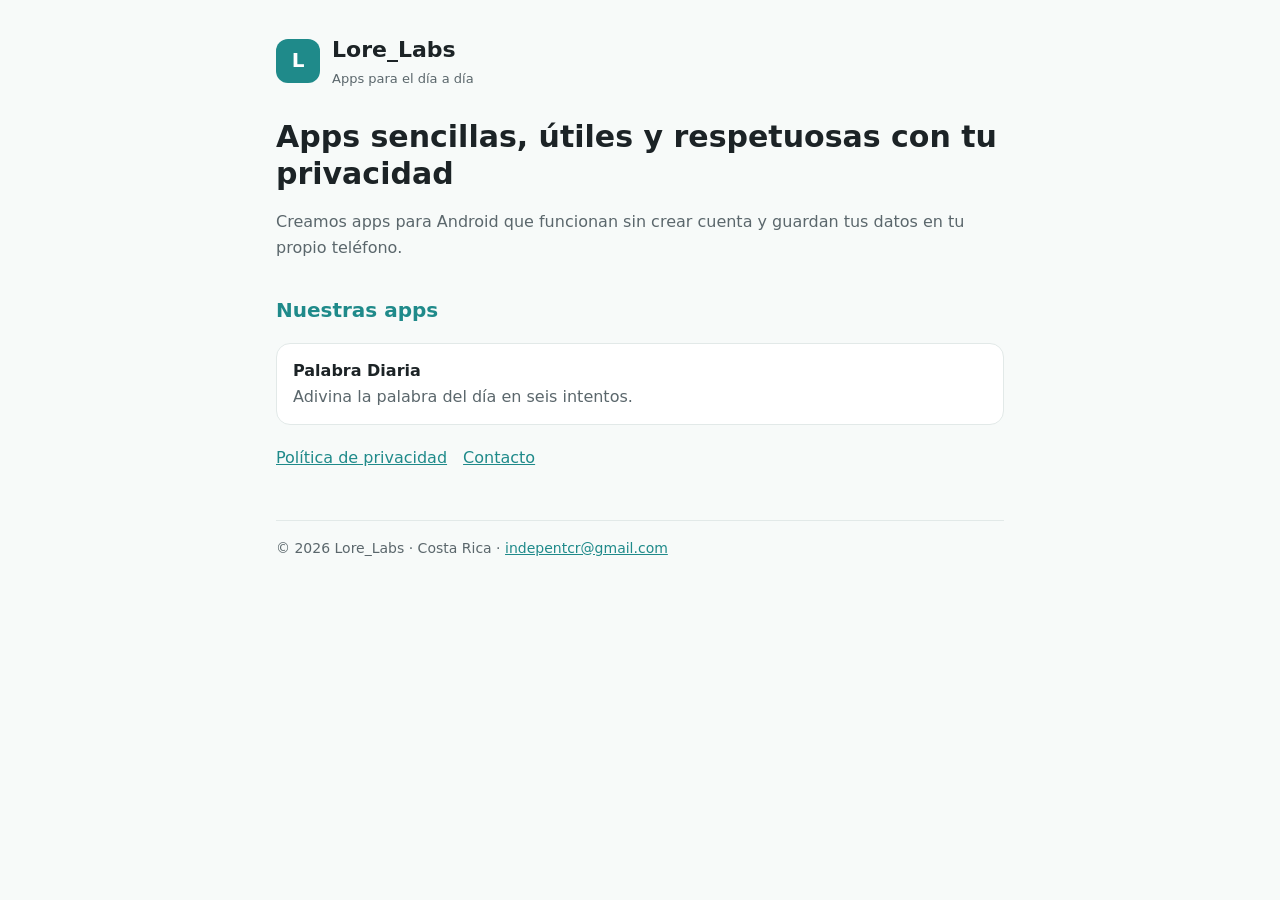
==== index.html @ 29284d18 "Sitio Lore_Labs: inicio, politica de privacidad y app-ads.txt Co-Authored-By: Claude Opus 5.5 <norep" ====
<!doctype html>
<html lang="es">
<head>
  <meta charset="utf-8">
  <meta name="viewport" content="width=device-width, initial-scale=1">
  <title>Lore_Labs · Apps para el día a día</title>
  <meta name="description" content="Lore_Labs: apps sencillas y útiles para Android.">
  <link rel="stylesheet" href="style.css">
</head>
<body>
  <div class="wrap">
    <header>
      <div class="logo">L</div>
      <div class="brand">Lore_Labs<small>Apps para el día a día</small></div>
    </header>

    <h1>Apps sencillas, útiles y respetuosas con tu privacidad</h1>
    <p class="muted">Creamos apps para Android que funcionan sin crear cuenta y guardan tus datos en tu propio teléfono.</p>

    <h2>Nuestras apps</h2>
    <ul class="apps">
      <li><b>Palabra Diaria</b><span class="muted">Adivina la palabra del día en seis intentos.</span></li>
    </ul>

    <nav class="links">
      <a href="privacidad.html">Política de privacidad</a>
      <a href="mailto:indepentcr@gmail.com">Contacto</a>
    </nav>

    <footer>© 2026 Lore_Labs · Costa Rica · <a href="mailto:indepentcr@gmail.com">indepentcr@gmail.com</a></footer>
  </div>
</body>
</html>
---- style.css ----
:root {
  --bg: #f7faf9;
  --surface: #ffffff;
  --text: #1c2326;
  --muted: #5b676c;
  --primary: #1f8a8a;
  --accent: #e07a3f;
  --line: #e2e9e8;
}
@media (prefers-color-scheme: dark) {
  :root {
    --bg: #121618;
    --surface: #1a2023;
    --text: #e8eeee;
    --muted: #9fb0b3;
    --primary: #5cc2c2;
    --accent: #f0a073;
    --line: #2a3337;
  }
}
* { box-sizing: border-box; }
body {
  margin: 0;
  background: var(--bg);
  color: var(--text);
  font: 16px/1.65 system-ui, -apple-system, "Segoe UI", Roboto, sans-serif;
}
.wrap { max-width: 760px; margin: 0 auto; padding: 32px 16px 64px; }
header { display: flex; align-items: center; gap: 12px; margin-bottom: 28px; }
.logo {
  width: 44px; height: 44px; border-radius: 12px; background: var(--primary);
  display: grid; place-items: center; color: #fff; font-weight: 800; font-size: 20px;
}
.brand { font-size: 22px; font-weight: 700; }
.brand small { display: block; font-size: 13px; font-weight: 400; color: var(--muted); }
h1 { font-size: 30px; line-height: 1.25; margin: 0 0 8px; }
h2 { font-size: 20px; margin: 32px 0 8px; color: var(--primary); }
p, li { color: var(--text); }
.muted { color: var(--muted); }
a { color: var(--primary); }
.card {
  background: var(--surface); border: 1px solid var(--line); border-radius: 16px;
  padding: 20px; margin: 16px 0;
}
.apps { list-style: none; padding: 0; display: grid; gap: 12px; }
.apps li { background: var(--surface); border: 1px solid var(--line); border-radius: 14px; padding: 14px 16px; }
.apps b { display: block; }
nav.links { display: flex; gap: 16px; flex-wrap: wrap; margin: 20px 0; }
footer { margin-top: 48px; font-size: 14px; color: var(--muted); border-top: 1px solid var(--line); padding-top: 16px; }
.lang { font-size: 14px; }
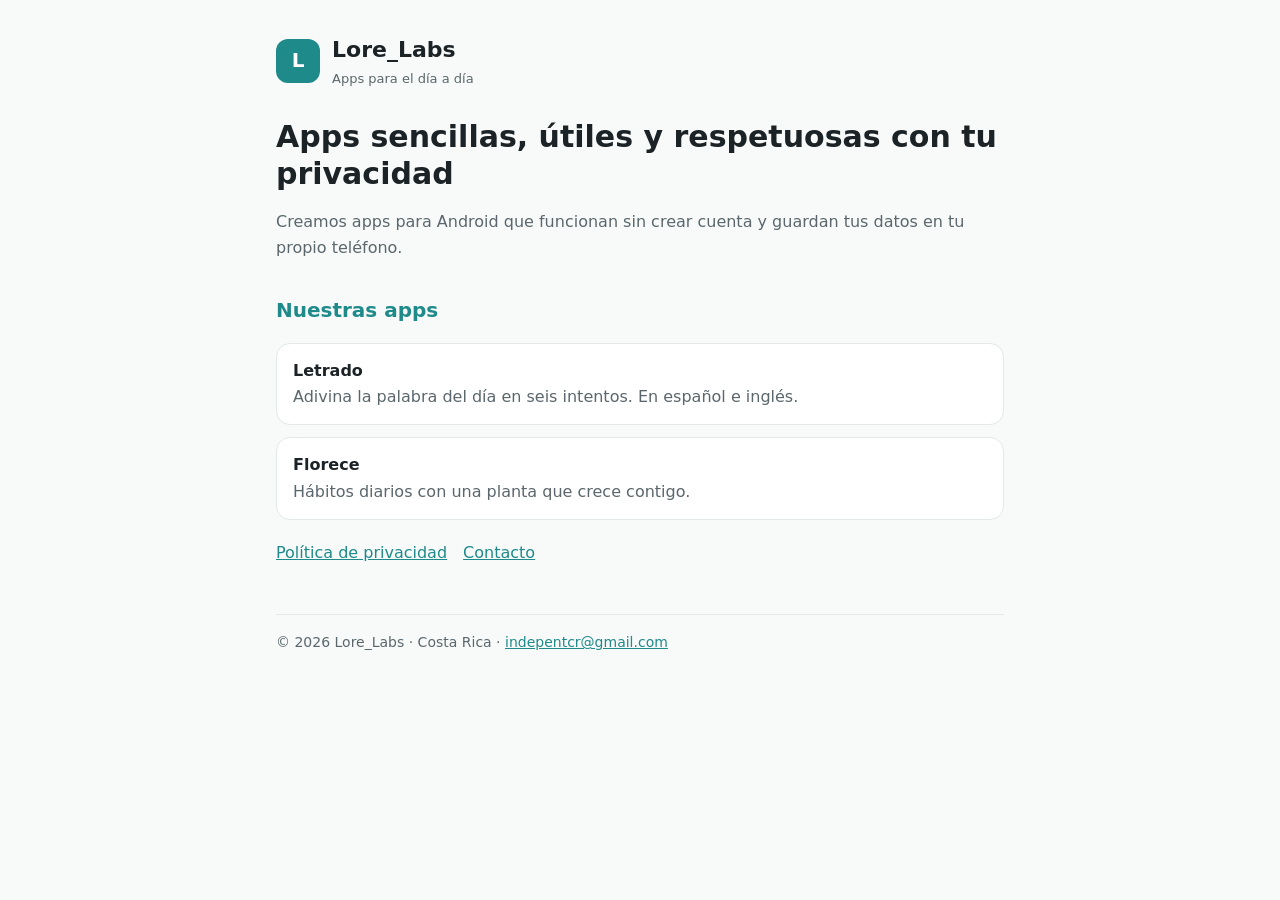
==== commit 289ca30b: "Nombres de apps: Letrado y Florece Co-Authored-By: Claude Opus 5.5 <noreply@anthropic.com>" ====
--- a/index.html
+++ b/index.html
@@ -19,7 +19,8 @@
 
     <h2>Nuestras apps</h2>
     <ul class="apps">
-      <li><b>Palabra Diaria</b><span class="muted">Adivina la palabra del día en seis intentos.</span></li>
+      <li><b>Letrado</b><span class="muted">Adivina la palabra del día en seis intentos. En español e inglés.</span></li>
+      <li><b>Florece</b><span class="muted">Hábitos diarios con una planta que crece contigo.</span></li>
     </ul>
 
     <nav class="links">
